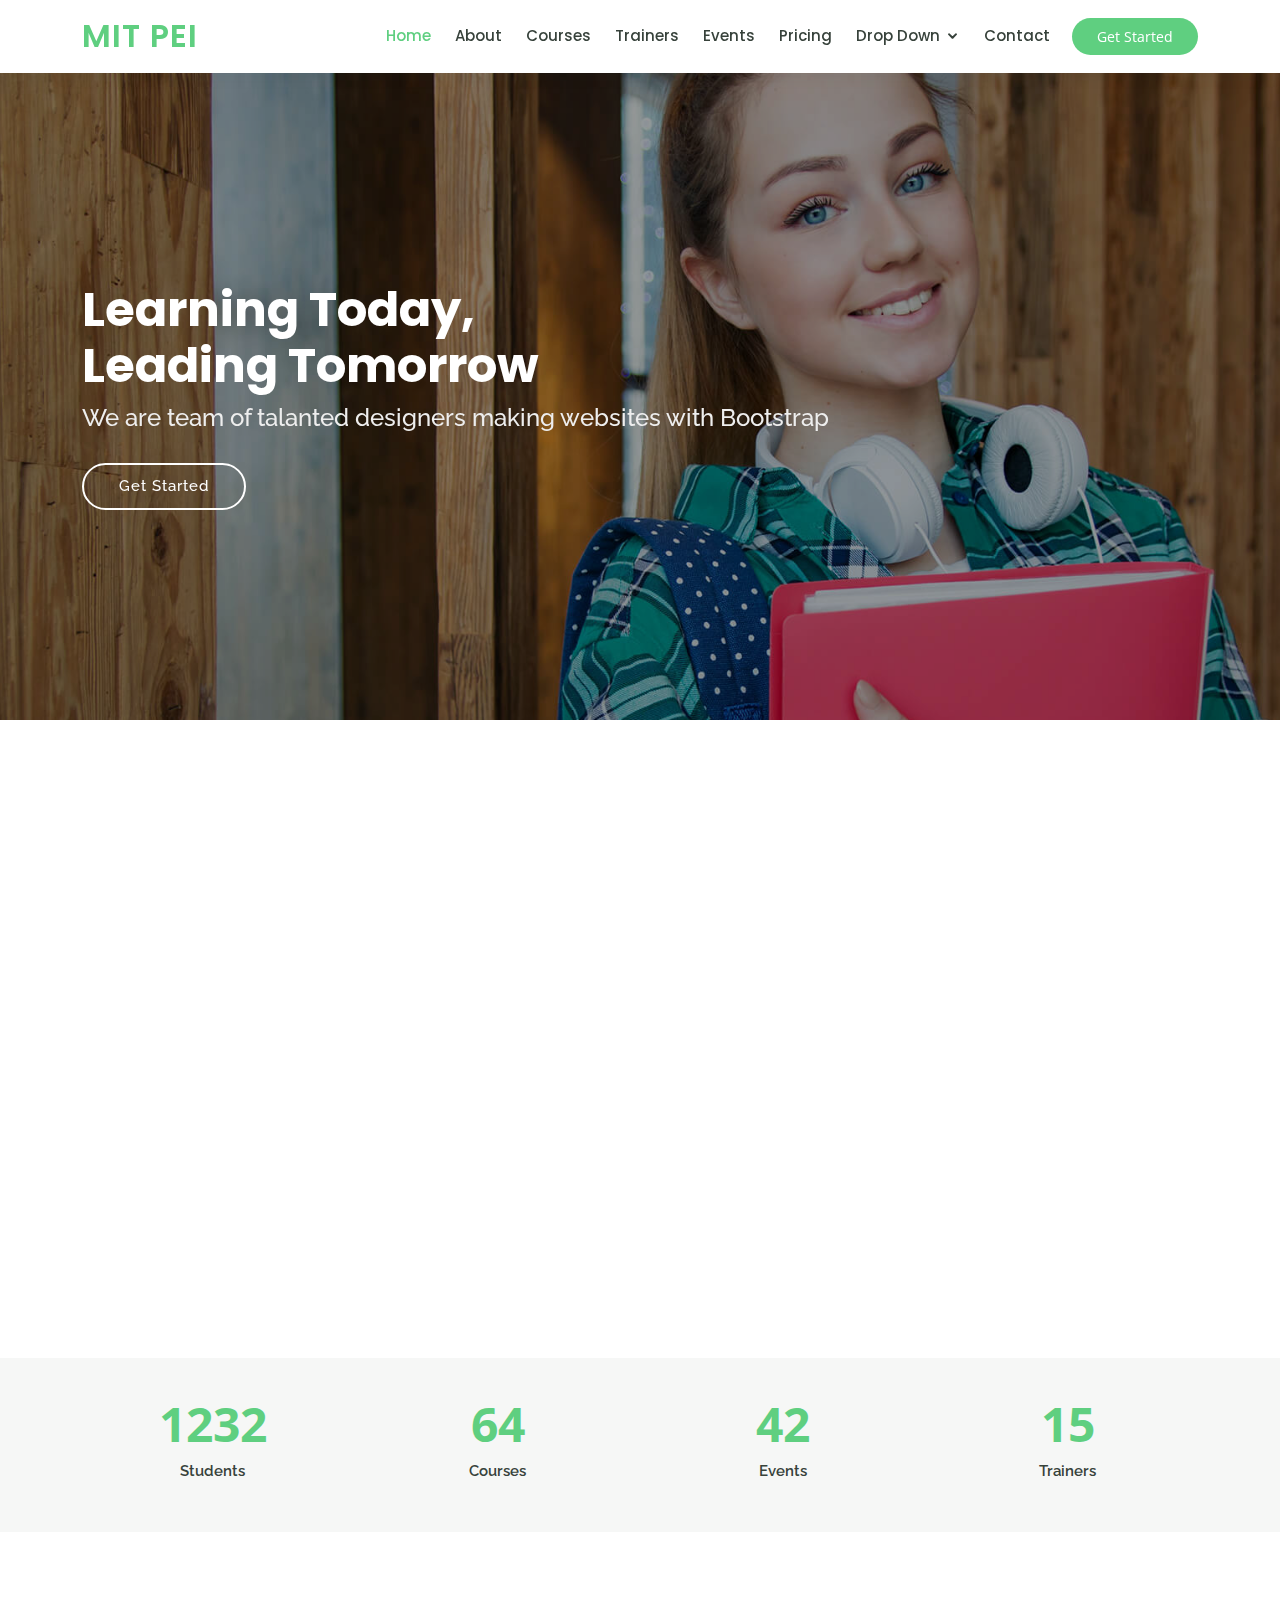
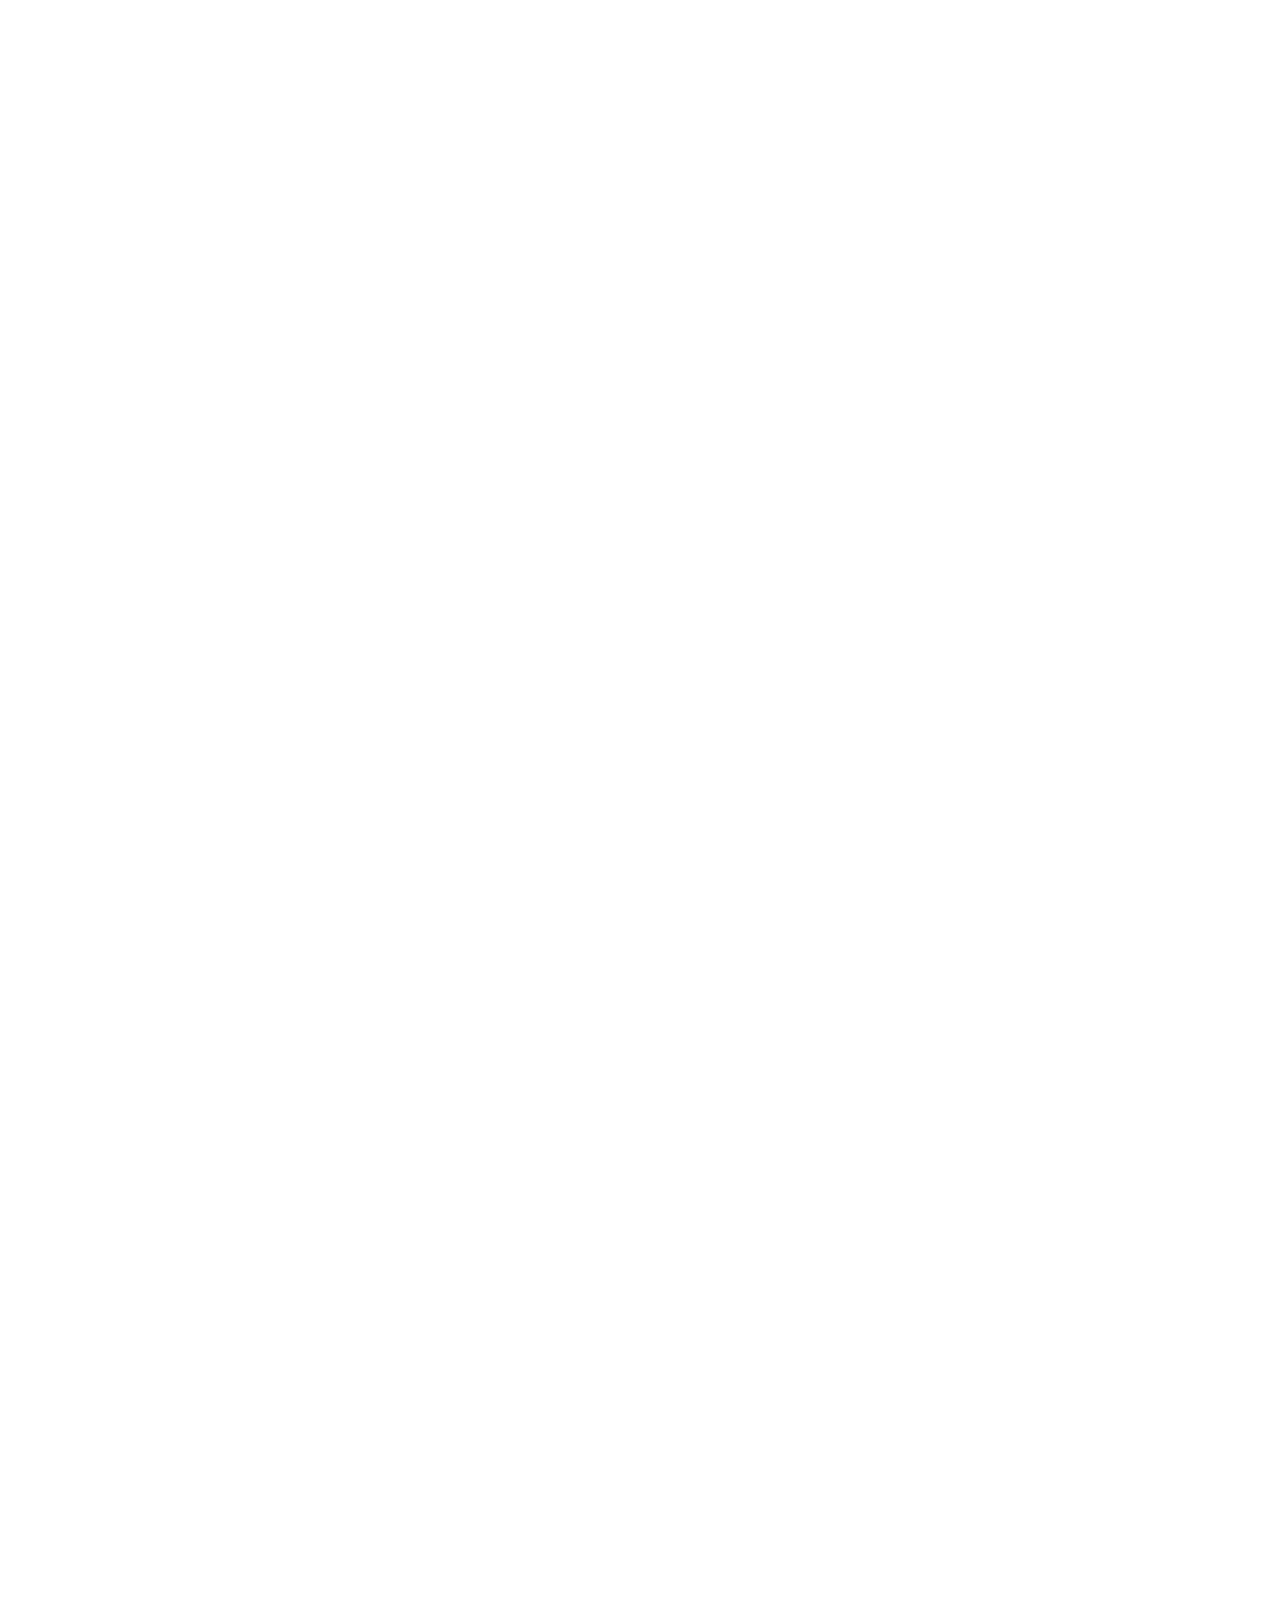
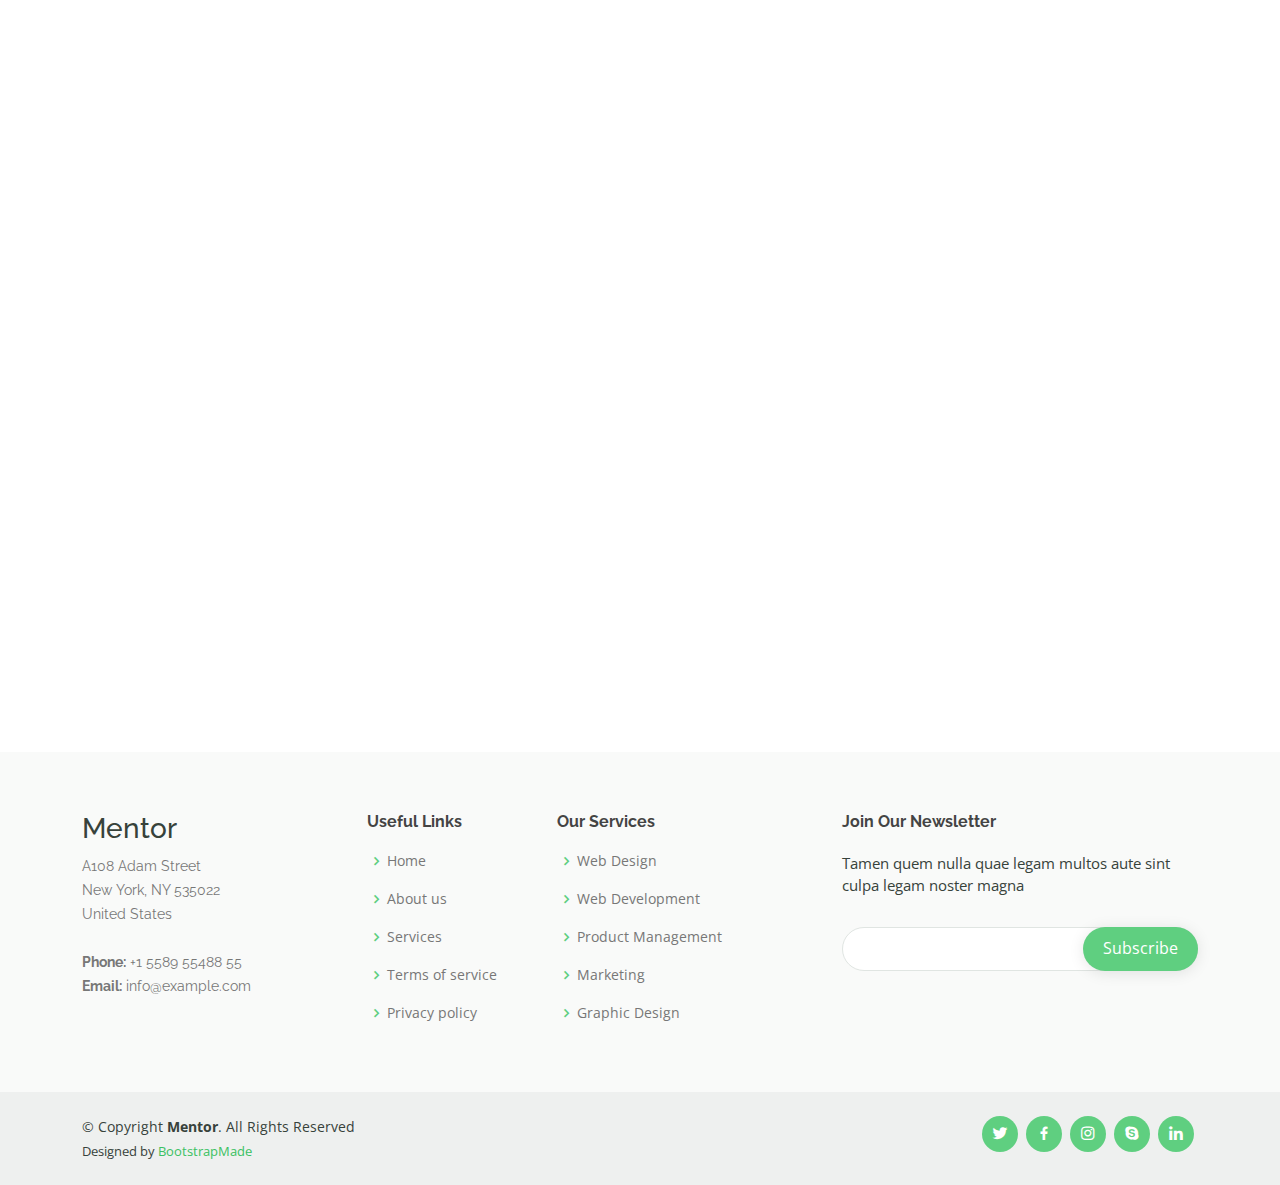
==== index.html @ b6a3c683 "Initial commit" ====
<!DOCTYPE html>
<html lang="en">

<head>
  <meta charset="utf-8">
  <meta content="width=device-width, initial-scale=1.0" name="viewport">

  <title>MIT Prison Education Initiative</title>
  <meta content="" name="description">
  <meta content="" name="keywords">

  <!-- Favicons -->
  <link href="assets/img/favicon.png" rel="icon">
  <link href="assets/img/apple-touch-icon.png" rel="apple-touch-icon">

  <!-- Google Fonts -->
  <link href="https://fonts.googleapis.com/css?family=Open+Sans:300,300i,400,400i,600,600i,700,700i|Raleway:300,300i,400,400i,500,500i,600,600i,700,700i|Poppins:300,300i,400,400i,500,500i,600,600i,700,700i" rel="stylesheet">

  <!-- Vendor CSS Files -->
  <link href="assets/vendor/bootstrap/css/bootstrap.min.css" rel="stylesheet">
  <link href="assets/vendor/icofont/icofont.min.css" rel="stylesheet">
  <link href="assets/vendor/boxicons/css/boxicons.min.css" rel="stylesheet">
  <link href="assets/vendor/remixicon/remixicon.css" rel="stylesheet">
  <link href="assets/vendor/owl.carousel/assets/owl.carousel.min.css" rel="stylesheet">
  <link href="assets/vendor/animate.css/animate.min.css" rel="stylesheet">
  <link href="assets/vendor/aos/aos.css" rel="stylesheet">

  <!-- Template Main CSS File -->
  <link href="assets/css/style.css" rel="stylesheet">

  <!-- =======================================================
  * Template Name: Mentor - v3.0.0
  * Template URL: https://bootstrapmade.com/mentor-free-education-bootstrap-theme/
  * Author: BootstrapMade.com
  * License: https://bootstrapmade.com/license/
  ======================================================== -->
</head>

<body>

  <!-- ======= Header ======= -->
  <header id="header" class="fixed-top">
    <div class="container d-flex align-items-center">

      <h1 class="logo me-auto"><a href="index.html">MIT PEI</a></h1>
      <!-- Uncomment below if you prefer to use an image logo -->
      <!-- <a href="index.html" class="logo me-auto"><img src="assets/img/logo.png" alt="" class="img-fluid"></a>-->

      <nav class="nav-menu d-none d-lg-block">
        <ul>
          <li class="active"><a href="index.html">Home</a></li>
          <li><a href="about.html">About</a></li>
          <li><a href="courses.html">Courses</a></li>
          <li><a href="trainers.html">Trainers</a></li>
          <li><a href="events.html">Events</a></li>
          <li><a href="pricing.html">Pricing</a></li>
          <li class="drop-down"><a href="">Drop Down</a>
            <ul>
              <li><a href="#">Drop Down 1</a></li>
              <li class="drop-down"><a href="#">Deep Drop Down</a>
                <ul>
                  <li><a href="#">Deep Drop Down 1</a></li>
                  <li><a href="#">Deep Drop Down 2</a></li>
                  <li><a href="#">Deep Drop Down 3</a></li>
                  <li><a href="#">Deep Drop Down 4</a></li>
                  <li><a href="#">Deep Drop Down 5</a></li>
                </ul>
              </li>
              <li><a href="#">Drop Down 2</a></li>
              <li><a href="#">Drop Down 3</a></li>
              <li><a href="#">Drop Down 4</a></li>
            </ul>
          </li>
          <li><a href="contact.html">Contact</a></li>

        </ul>
      </nav><!-- .nav-menu -->

      <a href="courses.html" class="get-started-btn">Get Started</a>

    </div>
  </header><!-- End Header -->

  <!-- ======= Hero Section ======= -->
  <section id="hero" class="d-flex justify-content-center align-items-center">
    <div class="container position-relative" data-aos="zoom-in" data-aos-delay="100">
      <h1>Learning Today,<br>Leading Tomorrow</h1>
      <h2>We are team of talanted designers making websites with Bootstrap</h2>
      <a href="courses.html" class="btn-get-started">Get Started</a>
    </div>
  </section><!-- End Hero -->

  <main id="main">

    <!-- ======= About Section ======= -->
    <section id="about" class="about">
      <div class="container" data-aos="fade-up">

        <div class="section-title">
          <h2>About</h2>
          <p>About Us</p>
        </div>

        <div class="row">
          <div class="col-lg-6 order-1 order-lg-2" data-aos="fade-left" data-aos-delay="100">
            <img src="assets/img/about.jpg" class="img-fluid" alt="">
          </div>
          <div class="col-lg-6 pt-4 pt-lg-0 order-2 order-lg-1 content">
            <h3>Voluptatem dignissimos provident quasi corporis voluptates sit assumenda.</h3>
            <p class="font-italic">
              Lorem ipsum dolor sit amet, consectetur adipiscing elit, sed do eiusmod tempor incididunt ut labore et dolore
              magna aliqua.
            </p>
            <ul>
              <li><i class="icofont-check-circled"></i> Ullamco laboris nisi ut aliquip ex ea commodo consequat.</li>
              <li><i class="icofont-check-circled"></i> Duis aute irure dolor in reprehenderit in voluptate velit.</li>
              <li><i class="icofont-check-circled"></i> Ullamco laboris nisi ut aliquip ex ea commodo consequat. Duis aute irure dolor in reprehenderit in voluptate trideta storacalaperda mastiro dolore eu fugiat nulla pariatur.</li>
            </ul>
            <p>
              Ullamco laboris nisi ut aliquip ex ea commodo consequat. Duis aute irure dolor in reprehenderit in voluptate
            </p>
            <a href="about.html" class="learn-more-btn">Learn More</a>
          </div>
        </div>

      </div>
    </section><!-- End About Section -->

    <!-- ======= Counts Section ======= -->
    <section id="counts" class="counts section-bg">
      <div class="container">

        <div class="row counters">

          <div class="col-lg-3 col-6 text-center">
            <span data-toggle="counter-up">1232</span>
            <p>Students</p>
          </div>

          <div class="col-lg-3 col-6 text-center">
            <span data-toggle="counter-up">64</span>
            <p>Courses</p>
          </div>

          <div class="col-lg-3 col-6 text-center">
            <span data-toggle="counter-up">42</span>
            <p>Events</p>
          </div>

          <div class="col-lg-3 col-6 text-center">
            <span data-toggle="counter-up">15</span>
            <p>Trainers</p>
          </div>

        </div>

      </div>
    </section><!-- End Counts Section -->

    <!-- ======= Why Us Section ======= -->
    <section id="why-us" class="why-us">
      <div class="container" data-aos="fade-up">

        <div class="row">
          <div class="col-lg-4 d-flex align-items-stretch">
            <div class="content">
              <h3>Why Choose Mentor?</h3>
              <p>
                Lorem ipsum dolor sit amet, consectetur adipiscing elit, sed do eiusmod tempor incididunt ut labore et dolore magna aliqua. Duis aute irure dolor in reprehenderit
                Asperiores dolores sed et. Tenetur quia eos. Autem tempore quibusdam vel necessitatibus optio ad corporis.
              </p>
              <div class="text-center">
                <a href="about.html" class="more-btn">Learn More <i class="bx bx-chevron-right"></i></a>
              </div>
            </div>
          </div>
          <div class="col-lg-8 d-flex align-items-stretch" data-aos="zoom-in" data-aos-delay="100">
            <div class="icon-boxes d-flex flex-column justify-content-center">
              <div class="row">
                <div class="col-xl-4 d-flex align-items-stretch">
                  <div class="icon-box mt-4 mt-xl-0">
                    <i class="bx bx-receipt"></i>
                    <h4>Corporis voluptates sit</h4>
                    <p>Consequuntur sunt aut quasi enim aliquam quae harum pariatur laboris nisi ut aliquip</p>
                  </div>
                </div>
                <div class="col-xl-4 d-flex align-items-stretch">
                  <div class="icon-box mt-4 mt-xl-0">
                    <i class="bx bx-cube-alt"></i>
                    <h4>Ullamco laboris ladore pan</h4>
                    <p>Excepteur sint occaecat cupidatat non proident, sunt in culpa qui officia deserunt</p>
                  </div>
                </div>
                <div class="col-xl-4 d-flex align-items-stretch">
                  <div class="icon-box mt-4 mt-xl-0">
                    <i class="bx bx-images"></i>
                    <h4>Labore consequatur</h4>
                    <p>Aut suscipit aut cum nemo deleniti aut omnis. Doloribus ut maiores omnis facere</p>
                  </div>
                </div>
              </div>
            </div><!-- End .content-->
          </div>
        </div>

      </div>
    </section><!-- End Why Us Section -->

    <!-- ======= Features Section ======= -->
    <section id="features" class="features">
      <div class="container" data-aos="fade-up">

        <div class="row" data-aos="zoom-in" data-aos-delay="100">
          <div class="col-lg-3 col-md-4">
            <div class="icon-box">
              <i class="ri-store-line" style="color: #ffbb2c;"></i>
              <h3><a href="">Lorem Ipsum</a></h3>
            </div>
          </div>
          <div class="col-lg-3 col-md-4 mt-4 mt-md-0">
            <div class="icon-box">
              <i class="ri-bar-chart-box-line" style="color: #5578ff;"></i>
              <h3><a href="">Dolor Sitema</a></h3>
            </div>
          </div>
          <div class="col-lg-3 col-md-4 mt-4 mt-md-0">
            <div class="icon-box">
              <i class="ri-calendar-todo-line" style="color: #e80368;"></i>
              <h3><a href="">Sed perspiciatis</a></h3>
            </div>
          </div>
          <div class="col-lg-3 col-md-4 mt-4 mt-lg-0">
            <div class="icon-box">
              <i class="ri-paint-brush-line" style="color: #e361ff;"></i>
              <h3><a href="">Magni Dolores</a></h3>
            </div>
          </div>
          <div class="col-lg-3 col-md-4 mt-4">
            <div class="icon-box">
              <i class="ri-database-2-line" style="color: #47aeff;"></i>
              <h3><a href="">Nemo Enim</a></h3>
            </div>
          </div>
          <div class="col-lg-3 col-md-4 mt-4">
            <div class="icon-box">
              <i class="ri-gradienter-line" style="color: #ffa76e;"></i>
              <h3><a href="">Eiusmod Tempor</a></h3>
            </div>
          </div>
          <div class="col-lg-3 col-md-4 mt-4">
            <div class="icon-box">
              <i class="ri-file-list-3-line" style="color: #11dbcf;"></i>
              <h3><a href="">Midela Teren</a></h3>
            </div>
          </div>
          <div class="col-lg-3 col-md-4 mt-4">
            <div class="icon-box">
              <i class="ri-price-tag-2-line" style="color: #4233ff;"></i>
              <h3><a href="">Pira Neve</a></h3>
            </div>
          </div>
          <div class="col-lg-3 col-md-4 mt-4">
            <div class="icon-box">
              <i class="ri-anchor-line" style="color: #b2904f;"></i>
              <h3><a href="">Dirada Pack</a></h3>
            </div>
          </div>
          <div class="col-lg-3 col-md-4 mt-4">
            <div class="icon-box">
              <i class="ri-disc-line" style="color: #b20969;"></i>
              <h3><a href="">Moton Ideal</a></h3>
            </div>
          </div>
          <div class="col-lg-3 col-md-4 mt-4">
            <div class="icon-box">
              <i class="ri-base-station-line" style="color: #ff5828;"></i>
              <h3><a href="">Verdo Park</a></h3>
            </div>
          </div>
          <div class="col-lg-3 col-md-4 mt-4">
            <div class="icon-box">
              <i class="ri-fingerprint-line" style="color: #29cc61;"></i>
              <h3><a href="">Flavor Nivelanda</a></h3>
            </div>
          </div>
        </div>

      </div>
    </section><!-- End Features Section -->

    <!-- ======= Popular Courses Section ======= -->
    <section id="popular-courses" class="courses">
      <div class="container" data-aos="fade-up">

        <div class="section-title">
          <h2>Courses</h2>
          <p>Popular Courses</p>
        </div>

        <div class="row" data-aos="zoom-in" data-aos-delay="100">

          <div class="col-lg-4 col-md-6 d-flex align-items-stretch">
            <div class="course-item">
              <img src="assets/img/course-1.jpg" class="img-fluid" alt="...">
              <div class="course-content">
                <div class="d-flex justify-content-between align-items-center mb-3">
                  <h4>Web Development</h4>
                  <p class="price">$169</p>
                </div>

                <h3><a href="course-details.html">Website Design</a></h3>
                <p>Et architecto provident deleniti facere repellat nobis iste. Id facere quia quae dolores dolorem tempore.</p>
                <div class="trainer d-flex justify-content-between align-items-center">
                  <div class="trainer-profile d-flex align-items-center">
                    <img src="assets/img/trainers/trainer-1.jpg" class="img-fluid" alt="">
                    <span>Antonio</span>
                  </div>
                  <div class="trainer-rank d-flex align-items-center">
                    <i class="bx bx-user"></i>&nbsp;50
                    &nbsp;&nbsp;
                    <i class="bx bx-heart"></i>&nbsp;65
                  </div>
                </div>
              </div>
            </div>
          </div> <!-- End Course Item-->

          <div class="col-lg-4 col-md-6 d-flex align-items-stretch mt-4 mt-md-0">
            <div class="course-item">
              <img src="assets/img/course-2.jpg" class="img-fluid" alt="...">
              <div class="course-content">
                <div class="d-flex justify-content-between align-items-center mb-3">
                  <h4>Marketing</h4>
                  <p class="price">$250</p>
                </div>

                <h3><a href="course-details.html">Search Engine Optimization</a></h3>
                <p>Et architecto provident deleniti facere repellat nobis iste. Id facere quia quae dolores dolorem tempore.</p>
                <div class="trainer d-flex justify-content-between align-items-center">
                  <div class="trainer-profile d-flex align-items-center">
                    <img src="assets/img/trainers/trainer-2.jpg" class="img-fluid" alt="">
                    <span>Lana</span>
                  </div>
                  <div class="trainer-rank d-flex align-items-center">
                    <i class="bx bx-user"></i>&nbsp;35
                    &nbsp;&nbsp;
                    <i class="bx bx-heart"></i>&nbsp;42
                  </div>
                </div>
              </div>
            </div>
          </div> <!-- End Course Item-->

          <div class="col-lg-4 col-md-6 d-flex align-items-stretch mt-4 mt-lg-0">
            <div class="course-item">
              <img src="assets/img/course-3.jpg" class="img-fluid" alt="...">
              <div class="course-content">
                <div class="d-flex justify-content-between align-items-center mb-3">
                  <h4>Content</h4>
                  <p class="price">$180</p>
                </div>

                <h3><a href="course-details.html">Copywriting</a></h3>
                <p>Et architecto provident deleniti facere repellat nobis iste. Id facere quia quae dolores dolorem tempore.</p>
                <div class="trainer d-flex justify-content-between align-items-center">
                  <div class="trainer-profile d-flex align-items-center">
                    <img src="assets/img/trainers/trainer-3.jpg" class="img-fluid" alt="">
                    <span>Brandon</span>
                  </div>
                  <div class="trainer-rank d-flex align-items-center">
                    <i class="bx bx-user"></i>&nbsp;20
                    &nbsp;&nbsp;
                    <i class="bx bx-heart"></i>&nbsp;85
                  </div>
                </div>
              </div>
            </div>
          </div> <!-- End Course Item-->

        </div>

      </div>
    </section><!-- End Popular Courses Section -->

    <!-- ======= Trainers Section ======= -->
    <section id="trainers" class="trainers">
      <div class="container" data-aos="fade-up">

        <div class="section-title">
          <h2>Trainers</h2>
          <p>Our Professional Trainers</p>
        </div>

        <div class="row" data-aos="zoom-in" data-aos-delay="100">
          <div class="col-lg-4 col-md-6 d-flex align-items-stretch">
            <div class="member">
              <img src="assets/img/trainers/trainer-1.jpg" class="img-fluid" alt="">
              <div class="member-content">
                <h4>Walter White</h4>
                <span>Web Development</span>
                <p>
                  Magni qui quod omnis unde et eos fuga et exercitationem. Odio veritatis perspiciatis quaerat qui aut aut aut
                </p>
                <div class="social">
                  <a href=""><i class="icofont-twitter"></i></a>
                  <a href=""><i class="icofont-facebook"></i></a>
                  <a href=""><i class="icofont-instagram"></i></a>
                  <a href=""><i class="icofont-linkedin"></i></a>
                </div>
              </div>
            </div>
          </div>

          <div class="col-lg-4 col-md-6 d-flex align-items-stretch">
            <div class="member">
              <img src="assets/img/trainers/trainer-2.jpg" class="img-fluid" alt="">
              <div class="member-content">
                <h4>Sarah Jhinson</h4>
                <span>Marketing</span>
                <p>
                  Repellat fugiat adipisci nemo illum nesciunt voluptas repellendus. In architecto rerum rerum temporibus
                </p>
                <div class="social">
                  <a href=""><i class="icofont-twitter"></i></a>
                  <a href=""><i class="icofont-facebook"></i></a>
                  <a href=""><i class="icofont-instagram"></i></a>
                  <a href=""><i class="icofont-linkedin"></i></a>
                </div>
              </div>
            </div>
          </div>

          <div class="col-lg-4 col-md-6 d-flex align-items-stretch">
            <div class="member">
              <img src="assets/img/trainers/trainer-3.jpg" class="img-fluid" alt="">
              <div class="member-content">
                <h4>William Anderson</h4>
                <span>Content</span>
                <p>
                  Voluptas necessitatibus occaecati quia. Earum totam consequuntur qui porro et laborum toro des clara
                </p>
                <div class="social">
                  <a href=""><i class="icofont-twitter"></i></a>
                  <a href=""><i class="icofont-facebook"></i></a>
                  <a href=""><i class="icofont-instagram"></i></a>
                  <a href=""><i class="icofont-linkedin"></i></a>
                </div>
              </div>
            </div>
          </div>

        </div>

      </div>
    </section><!-- End Trainers Section -->

  </main><!-- End #main -->

  <!-- ======= Footer ======= -->
  <footer id="footer">

    <div class="footer-top">
      <div class="container">
        <div class="row">

          <div class="col-lg-3 col-md-6 footer-contact">
            <h3>Mentor</h3>
            <p>
              A108 Adam Street <br>
              New York, NY 535022<br>
              United States <br><br>
              <strong>Phone:</strong> +1 5589 55488 55<br>
              <strong>Email:</strong> info@example.com<br>
            </p>
          </div>

          <div class="col-lg-2 col-md-6 footer-links">
            <h4>Useful Links</h4>
            <ul>
              <li><i class="bx bx-chevron-right"></i> <a href="#">Home</a></li>
              <li><i class="bx bx-chevron-right"></i> <a href="#">About us</a></li>
              <li><i class="bx bx-chevron-right"></i> <a href="#">Services</a></li>
              <li><i class="bx bx-chevron-right"></i> <a href="#">Terms of service</a></li>
              <li><i class="bx bx-chevron-right"></i> <a href="#">Privacy policy</a></li>
            </ul>
          </div>

          <div class="col-lg-3 col-md-6 footer-links">
            <h4>Our Services</h4>
            <ul>
              <li><i class="bx bx-chevron-right"></i> <a href="#">Web Design</a></li>
              <li><i class="bx bx-chevron-right"></i> <a href="#">Web Development</a></li>
              <li><i class="bx bx-chevron-right"></i> <a href="#">Product Management</a></li>
              <li><i class="bx bx-chevron-right"></i> <a href="#">Marketing</a></li>
              <li><i class="bx bx-chevron-right"></i> <a href="#">Graphic Design</a></li>
            </ul>
          </div>

          <div class="col-lg-4 col-md-6 footer-newsletter">
            <h4>Join Our Newsletter</h4>
            <p>Tamen quem nulla quae legam multos aute sint culpa legam noster magna</p>
            <form action="" method="post">
              <input type="email" name="email"><input type="submit" value="Subscribe">
            </form>
          </div>

        </div>
      </div>
    </div>

    <div class="container d-md-flex py-4">

      <div class="me-md-auto text-center text-md-start">
        <div class="copyright">
          &copy; Copyright <strong><span>Mentor</span></strong>. All Rights Reserved
        </div>
        <div class="credits">
          <!-- All the links in the footer should remain intact. -->
          <!-- You can delete the links only if you purchased the pro version. -->
          <!-- Licensing information: https://bootstrapmade.com/license/ -->
          <!-- Purchase the pro version with working PHP/AJAX contact form: https://bootstrapmade.com/mentor-free-education-bootstrap-theme/ -->
          Designed by <a href="https://bootstrapmade.com/">BootstrapMade</a>
        </div>
      </div>
      <div class="social-links text-center text-md-right pt-3 pt-md-0">
        <a href="#" class="twitter"><i class="bx bxl-twitter"></i></a>
        <a href="#" class="facebook"><i class="bx bxl-facebook"></i></a>
        <a href="#" class="instagram"><i class="bx bxl-instagram"></i></a>
        <a href="#" class="google-plus"><i class="bx bxl-skype"></i></a>
        <a href="#" class="linkedin"><i class="bx bxl-linkedin"></i></a>
      </div>
    </div>
  </footer><!-- End Footer -->

  <a href="#" class="back-to-top"><i class="bx bx-up-arrow-alt"></i></a>
  <div id="preloader"></div>

  <!-- Vendor JS Files -->
  <script src="assets/vendor/jquery/jquery.min.js"></script>
  <script src="assets/vendor/bootstrap/js/bootstrap.bundle.min.js"></script>
  <script src="assets/vendor/jquery.easing/jquery.easing.min.js"></script>
  <script src="assets/vendor/php-email-form/validate.js"></script>
  <script src="assets/vendor/waypoints/jquery.waypoints.min.js"></script>
  <script src="assets/vendor/counterup/counterup.min.js"></script>
  <script src="assets/vendor/owl.carousel/owl.carousel.min.js"></script>
  <script src="assets/vendor/aos/aos.js"></script>

  <!-- Template Main JS File -->
  <script src="assets/js/main.js"></script>

</body>

</html>
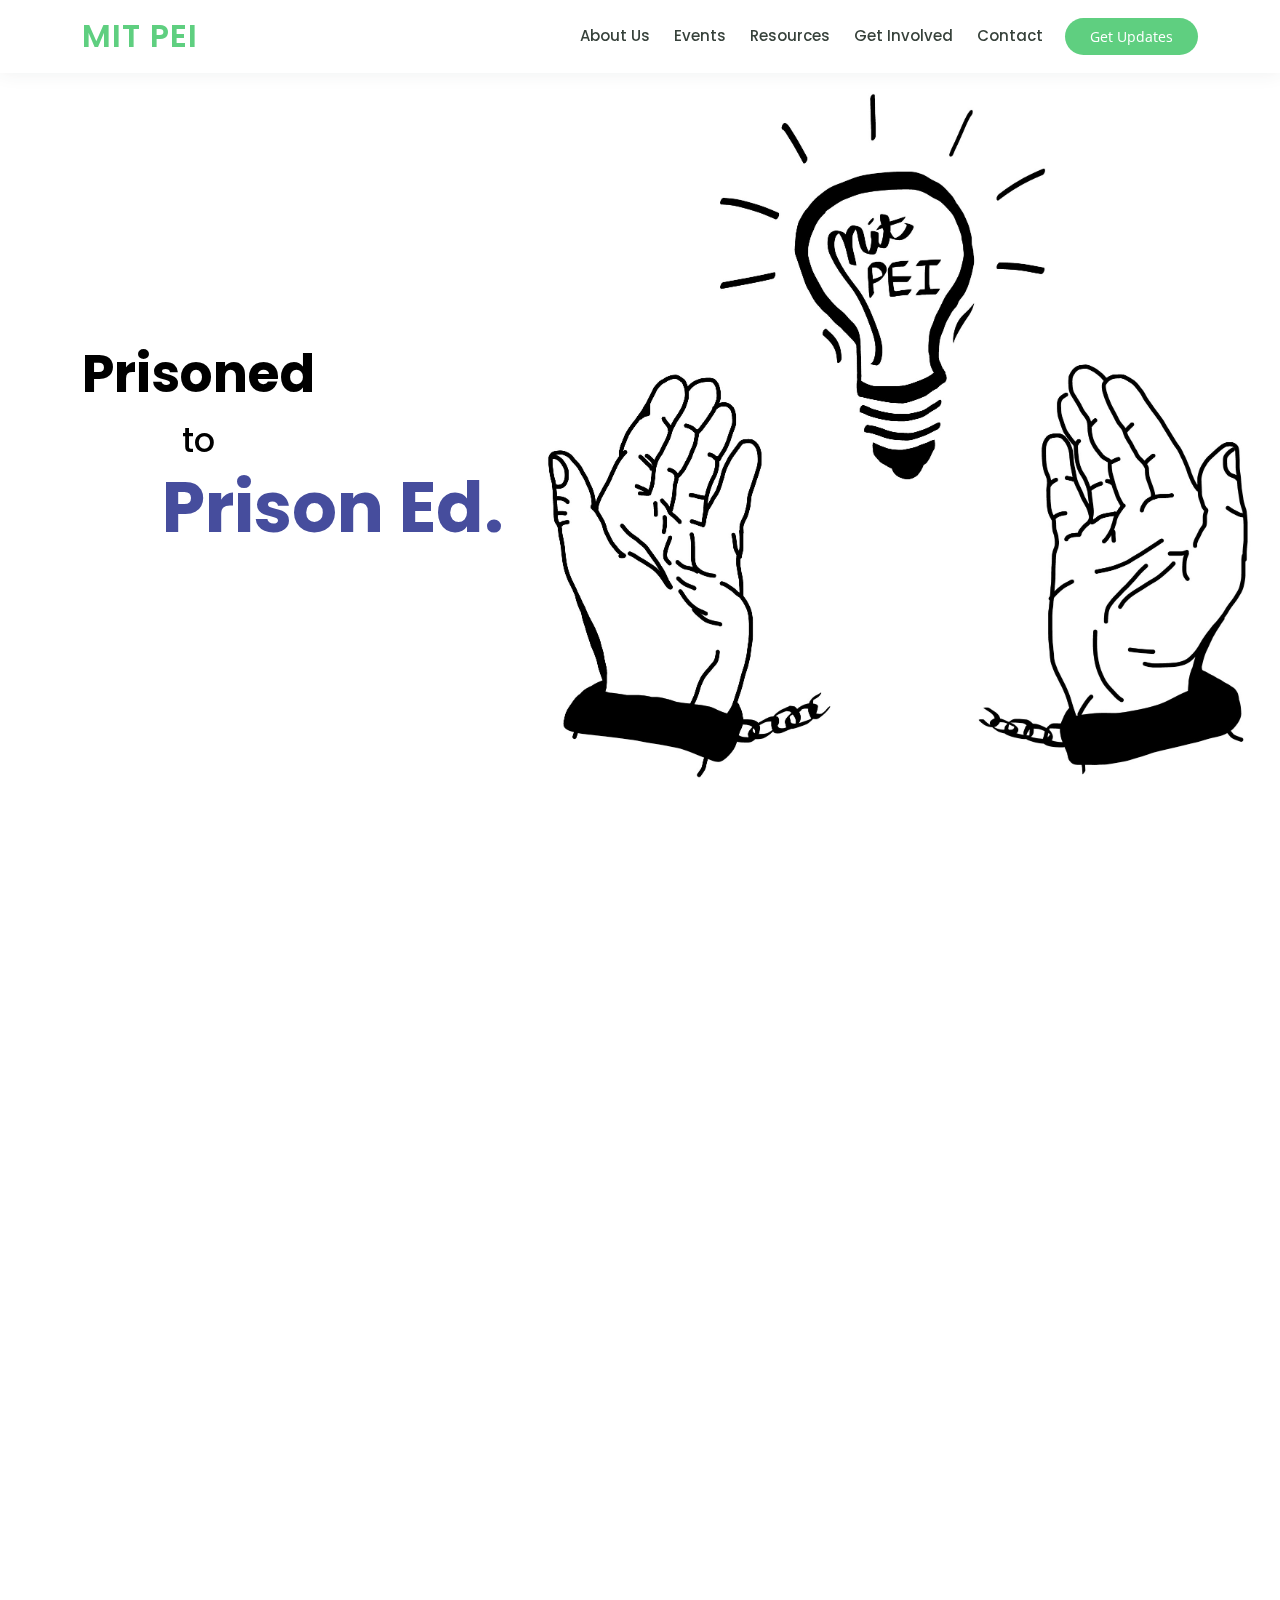
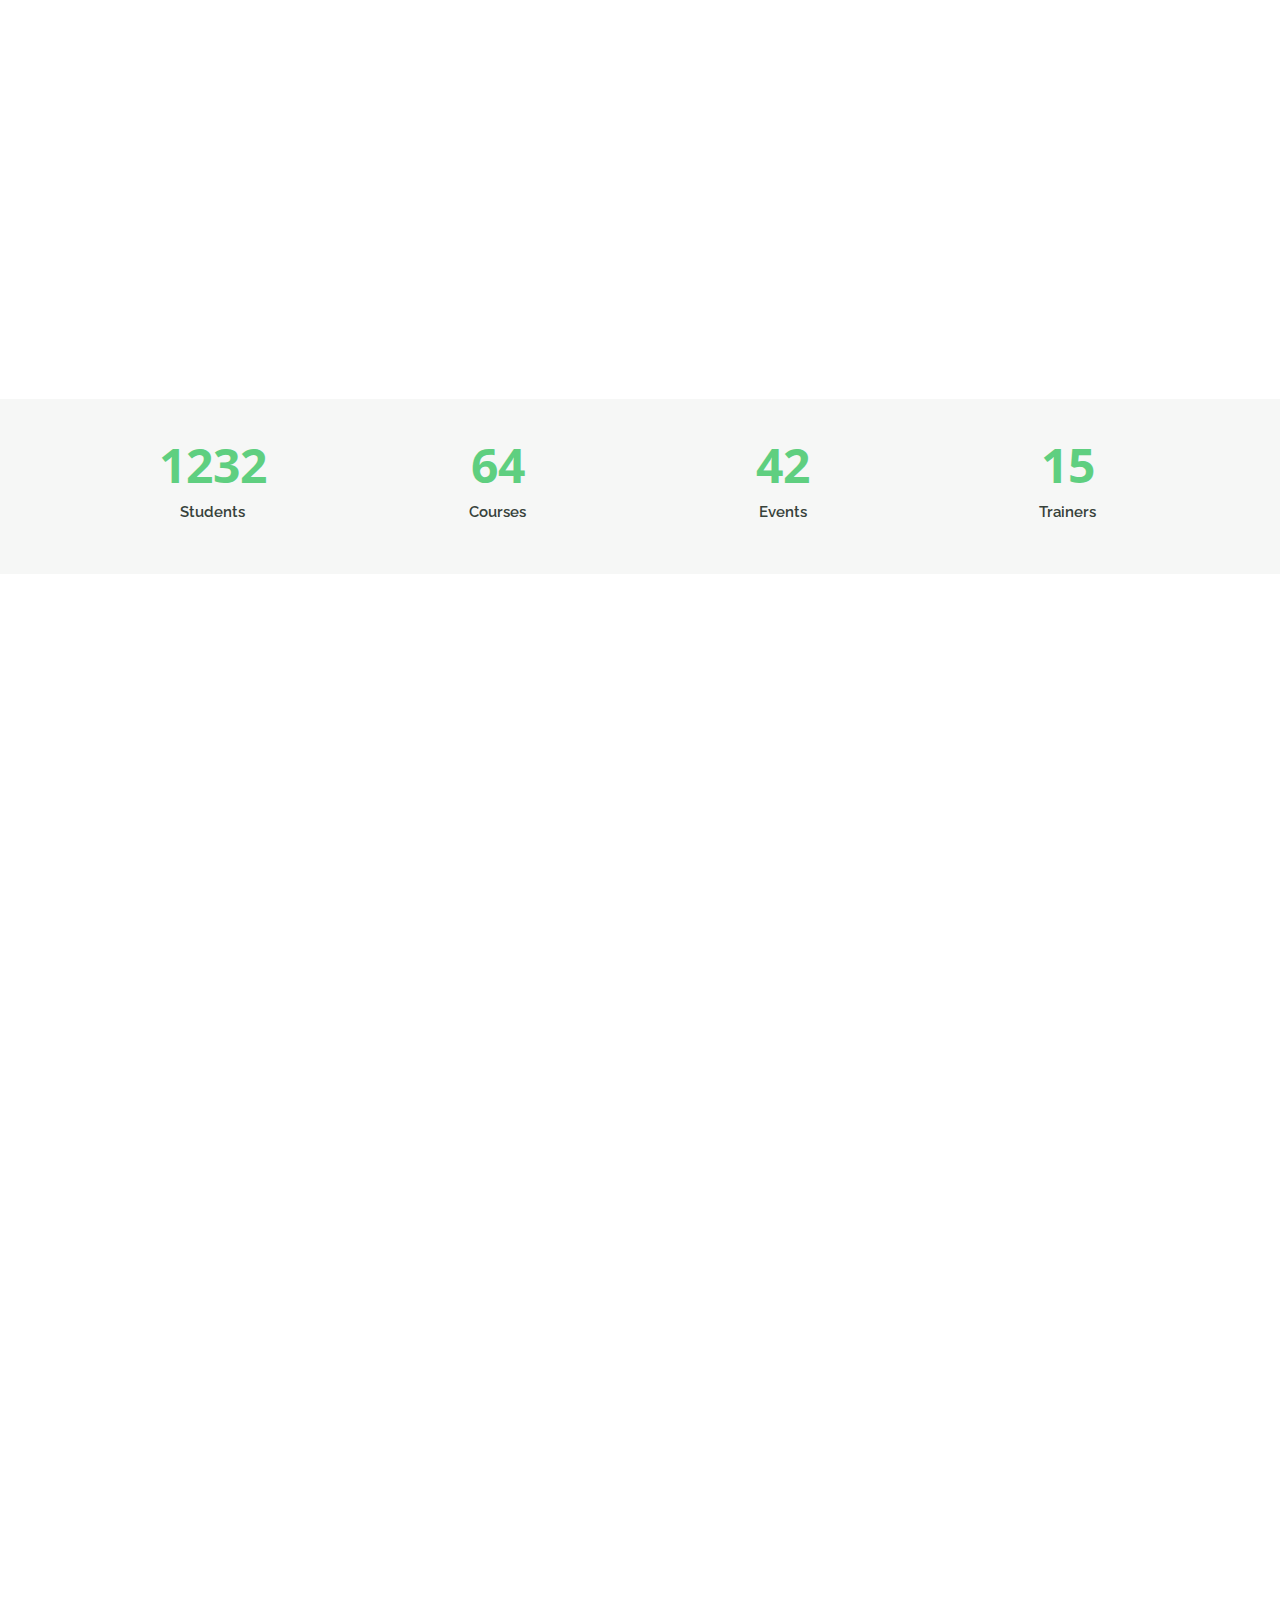
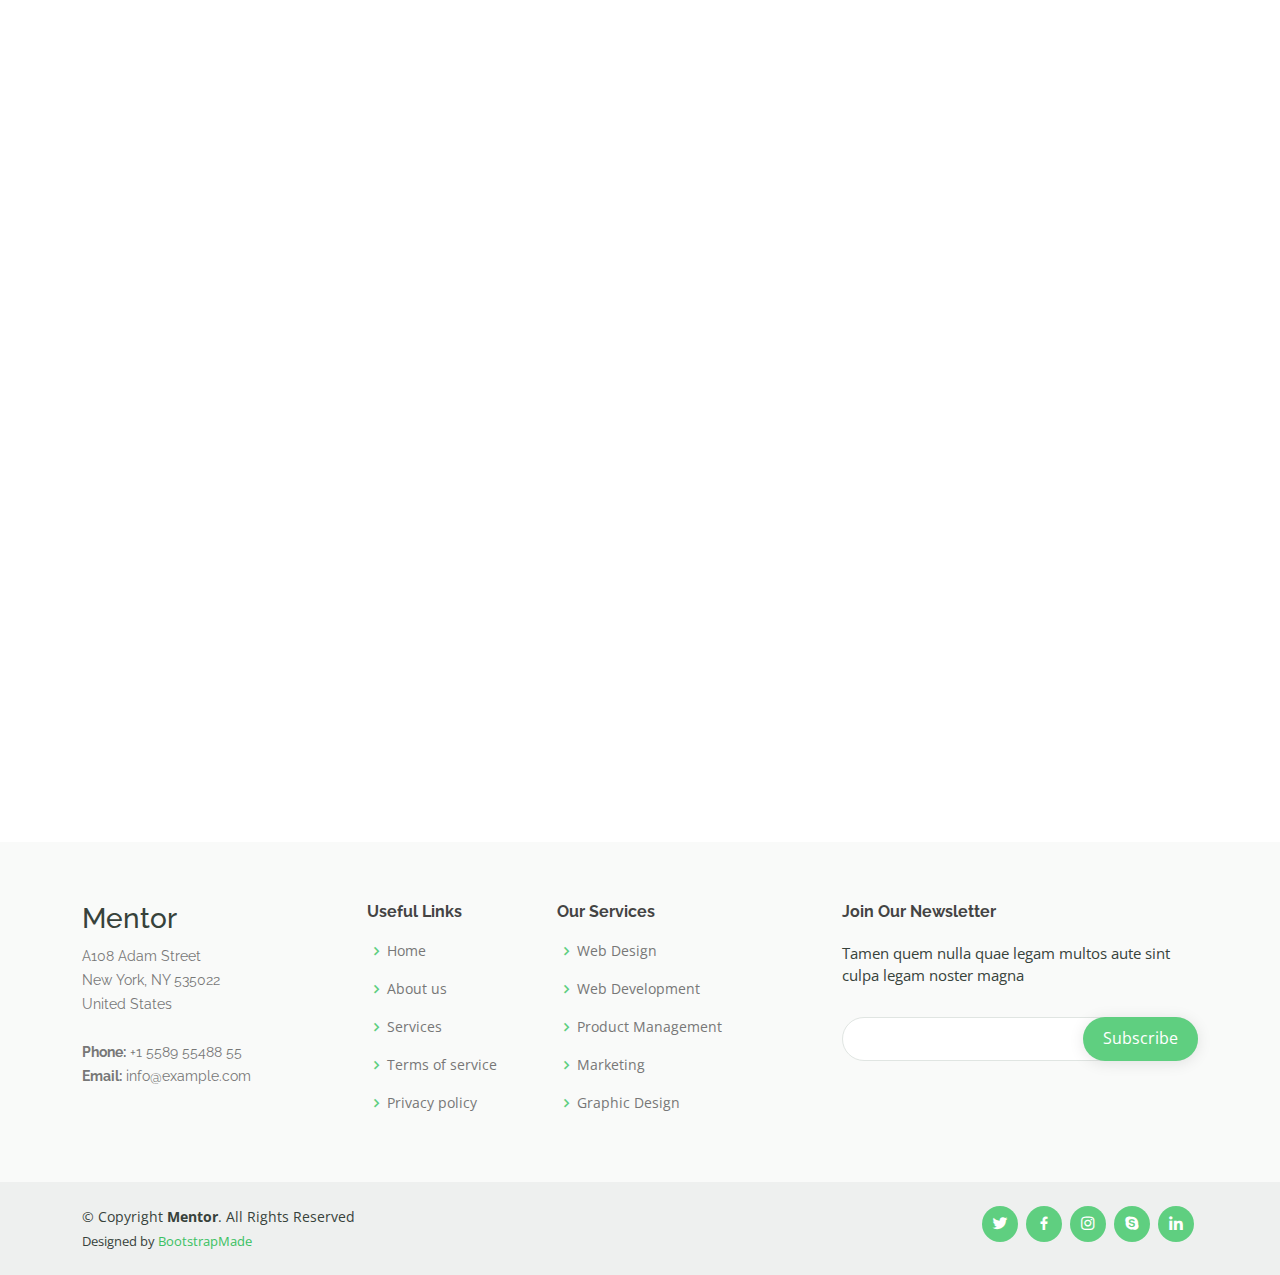
==== commit d53527ef: "Initialize allygator" ====
--- a/index.html
+++ b/index.html
@@ -1,3 +1,5 @@
+<!-- TO PREVIEW, USE CONTROL+SHIFT+H -->
+
 <!DOCTYPE html>
 <html lang="en">
 
@@ -33,6 +35,9 @@
   * Template URL: https://bootstrapmade.com/mentor-free-education-bootstrap-theme/
   * Author: BootstrapMade.com
   * License: https://bootstrapmade.com/license/
+
+  Notes:
+  * add "top of page" little arrow function for accessibility
   ======================================================== -->
 </head>
 
@@ -44,49 +49,32 @@
 
       <h1 class="logo me-auto"><a href="index.html">MIT PEI</a></h1>
       <!-- Uncomment below if you prefer to use an image logo -->
-      <!-- <a href="index.html" class="logo me-auto"><img src="assets/img/logo.png" alt="" class="img-fluid"></a>-->
+      <!-- <a href="index.html" class="logo me-auto"><img src="assets/img/logo.png" alt="" class="img-fluid"></a> -->
 
       <nav class="nav-menu d-none d-lg-block">
         <ul>
-          <li class="active"><a href="index.html">Home</a></li>
-          <li><a href="about.html">About</a></li>
-          <li><a href="courses.html">Courses</a></li>
-          <li><a href="trainers.html">Trainers</a></li>
+          <!-- <li class="active"><a href="index.html">Home</a></li> -->
+          <li><a href="#about">About Us</a></li>
           <li><a href="events.html">Events</a></li>
-          <li><a href="pricing.html">Pricing</a></li>
-          <li class="drop-down"><a href="">Drop Down</a>
-            <ul>
-              <li><a href="#">Drop Down 1</a></li>
-              <li class="drop-down"><a href="#">Deep Drop Down</a>
-                <ul>
-                  <li><a href="#">Deep Drop Down 1</a></li>
-                  <li><a href="#">Deep Drop Down 2</a></li>
-                  <li><a href="#">Deep Drop Down 3</a></li>
-                  <li><a href="#">Deep Drop Down 4</a></li>
-                  <li><a href="#">Deep Drop Down 5</a></li>
-                </ul>
-              </li>
-              <li><a href="#">Drop Down 2</a></li>
-              <li><a href="#">Drop Down 3</a></li>
-              <li><a href="#">Drop Down 4</a></li>
-            </ul>
-          </li>
+          <li><a href="events.html">Resources</a></li>
+          <li><a href="pricing.html">Get Involved</a></li>
           <li><a href="contact.html">Contact</a></li>
-
         </ul>
       </nav><!-- .nav-menu -->
 
-      <a href="courses.html" class="get-started-btn">Get Started</a>
-
+      <a href="courses.html" class="get-started-btn">Get Updates</a>
+      <!-- somehow finding a way to get people updates, like a popup button -->
     </div>
   </header><!-- End Header -->
 
-  <!-- ======= Hero Section ======= -->
+  <!-- ======= Main Picture Section ======= -->
   <section id="hero" class="d-flex justify-content-center align-items-center">
     <div class="container position-relative" data-aos="zoom-in" data-aos-delay="100">
-      <h1>Learning Today,<br>Leading Tomorrow</h1>
-      <h2>We are team of talanted designers making websites with Bootstrap</h2>
-      <a href="courses.html" class="btn-get-started">Get Started</a>
+      <h1>Prisoned</h1><br>
+      <h3>to</h3><br>
+      <h1 id="blue">Prison Ed.</h1>
+      <!-- <h2 id="main-name">MIT Prison Education Initiative</h2>
+      <a href="#contact" class="btn-get-started">Join Our Mailing List</a> -->
     </div>
   </section><!-- End Hero -->
 
@@ -97,8 +85,8 @@
       <div class="container" data-aos="fade-up">
 
         <div class="section-title">
-          <h2>About</h2>
-          <p>About Us</p>
+          <h2>About Us</h2>
+          <p>What We Do</p>
         </div>
 
         <div class="row">
@@ -106,65 +94,35 @@
             <img src="assets/img/about.jpg" class="img-fluid" alt="">
           </div>
           <div class="col-lg-6 pt-4 pt-lg-0 order-2 order-lg-1 content">
-            <h3>Voluptatem dignissimos provident quasi corporis voluptates sit assumenda.</h3>
+            <h3>Engaging the MIT Community</h3>
             <p class="font-italic">
-              Lorem ipsum dolor sit amet, consectetur adipiscing elit, sed do eiusmod tempor incididunt ut labore et dolore
-              magna aliqua.
+                Partnered with <a href="https://teji.mit.edu">The Educational Justice Institute (TEJI)</a>, the MIT Prison Education Initative (MIT PEI) was created to educate and involve the MIT community in criminal justice reform. We do so through our:
             </p>
             <ul>
-              <li><i class="icofont-check-circled"></i> Ullamco laboris nisi ut aliquip ex ea commodo consequat.</li>
-              <li><i class="icofont-check-circled"></i> Duis aute irure dolor in reprehenderit in voluptate velit.</li>
-              <li><i class="icofont-check-circled"></i> Ullamco laboris nisi ut aliquip ex ea commodo consequat. Duis aute irure dolor in reprehenderit in voluptate trideta storacalaperda mastiro dolore eu fugiat nulla pariatur.</li>
+              <li><i class="icofont-check-circled"></i> informed discussions about mass incarceration and criminal justice reform</li>
+              <li><i class="icofont-check-circled"></i> co-learning opportunities for students both inside and outside prison walls</li>
+              <li><i class="icofont-check-circled"></i> connection to existing resources in working towards restorative justice</li>
             </ul>
             <p>
-              Ullamco laboris nisi ut aliquip ex ea commodo consequat. Duis aute irure dolor in reprehenderit in voluptate
+              The first step is understanding and learning.
+              <!-- Should add more stuff here haha -->
             </p>
-            <a href="about.html" class="learn-more-btn">Learn More</a>
+            <a href="about.html" class="learn-more-btn">Contact Us</a>
           </div>
         </div>
 
       </div>
     </section><!-- End About Section -->
 
-    <!-- ======= Counts Section ======= -->
-    <section id="counts" class="counts section-bg">
-      <div class="container">
-
-        <div class="row counters">
-
-          <div class="col-lg-3 col-6 text-center">
-            <span data-toggle="counter-up">1232</span>
-            <p>Students</p>
-          </div>
-
-          <div class="col-lg-3 col-6 text-center">
-            <span data-toggle="counter-up">64</span>
-            <p>Courses</p>
-          </div>
-
-          <div class="col-lg-3 col-6 text-center">
-            <span data-toggle="counter-up">42</span>
-            <p>Events</p>
-          </div>
-
-          <div class="col-lg-3 col-6 text-center">
-            <span data-toggle="counter-up">15</span>
-            <p>Trainers</p>
-          </div>
-
-        </div>
-
-      </div>
-    </section><!-- End Counts Section -->
-
-    <!-- ======= Why Us Section ======= -->
+
+    <!-- ======= Importance of Addrressing Mass Incarceration Issues ======= -->
     <section id="why-us" class="why-us">
       <div class="container" data-aos="fade-up">
 
         <div class="row">
           <div class="col-lg-4 d-flex align-items-stretch">
             <div class="content">
-              <h3>Why Choose Mentor?</h3>
+              <h3>Criminal Justice? What can I do?</h3>
               <p>
                 Lorem ipsum dolor sit amet, consectetur adipiscing elit, sed do eiusmod tempor incididunt ut labore et dolore magna aliqua. Duis aute irure dolor in reprehenderit
                 Asperiores dolores sed et. Tenetur quia eos. Autem tempore quibusdam vel necessitatibus optio ad corporis.
@@ -205,6 +163,37 @@
 
       </div>
     </section><!-- End Why Us Section -->
+
+    <!-- ======= Counts Section ======= -->
+    <section id="counts" class="counts section-bg">
+      <div class="container">
+
+        <div class="row counters">
+
+          <div class="col-lg-3 col-6 text-center">
+            <span data-toggle="counter-up">1232</span>
+            <p>Students</p>
+          </div>
+
+          <div class="col-lg-3 col-6 text-center">
+            <span data-toggle="counter-up">64</span>
+            <p>Courses</p>
+          </div>
+
+          <div class="col-lg-3 col-6 text-center">
+            <span data-toggle="counter-up">42</span>
+            <p>Events</p>
+          </div>
+
+          <div class="col-lg-3 col-6 text-center">
+            <span data-toggle="counter-up">15</span>
+            <p>Trainers</p>
+          </div>
+
+        </div>
+
+      </div>
+    </section><!-- End Counts Section -->
 
     <!-- ======= Features Section ======= -->
     <section id="features" class="features">
--- a/assets/css/style.css
+++ b/assets/css/style.css
@@ -403,15 +403,15 @@
 --------------------------------------------------------------*/
 #hero {
   width: 100%;
-  height: 80vh;
-  background: url("../img/hero-bg.jpg") top center;
+  height: 90vh;
+  background: url("../img/main-bg.jpg") top center;
   background-size: cover;
   position: relative;
 }
 
 #hero:before {
   content: "";
-  background: rgba(0, 0, 0, 0.4);
+  /* background: rgba(0, 0, 0, 0.3); */
   position: absolute;
   bottom: 0;
   top: 0;
@@ -431,17 +431,33 @@
 
 #hero h1 {
   margin: 0;
-  font-size: 48px;
+  font-size: 52px;
   font-weight: 700;
-  line-height: 56px;
-  color: #fff;
+  line-height: 64px;
+  color: #000000;
   font-family: "Poppins", sans-serif;
 }
 
 #hero h2 {
-  color: #eee;
-  margin: 10px 0 0 0;
+  color: #000000;
+  margin: 12px 0 0 0;
   font-size: 24px;
+}
+
+#hero h3 {
+  margin: 0 0 0 100px;
+  font-size: 33px;
+  font-weight: 500;
+  line-height: 22px;
+  color: #000000;
+  font-family: "Poppins", sans-serif;
+}
+
+#hero #blue {
+  color: #464D9D;
+  font-family: "Poppins", sans-serif;
+  margin: 0 0 0 80px;
+  font-size: 70px;
 }
 
 #hero .btn-get-started {
@@ -454,8 +470,8 @@
   border-radius: 50px;
   transition: 0.5s;
   margin-top: 30px;
-  border: 2px solid #fff;
-  color: #fff;
+  border: 2px solid #000000;
+  color: #000000;
 }
 
 #hero .btn-get-started:hover {
@@ -480,6 +496,10 @@
   #hero h2 {
     font-size: 18px;
     line-height: 24px;
+  }
+  #hero h3 {
+    font-size: 14px;
+    line-height: 18px;
   }
 }
 
